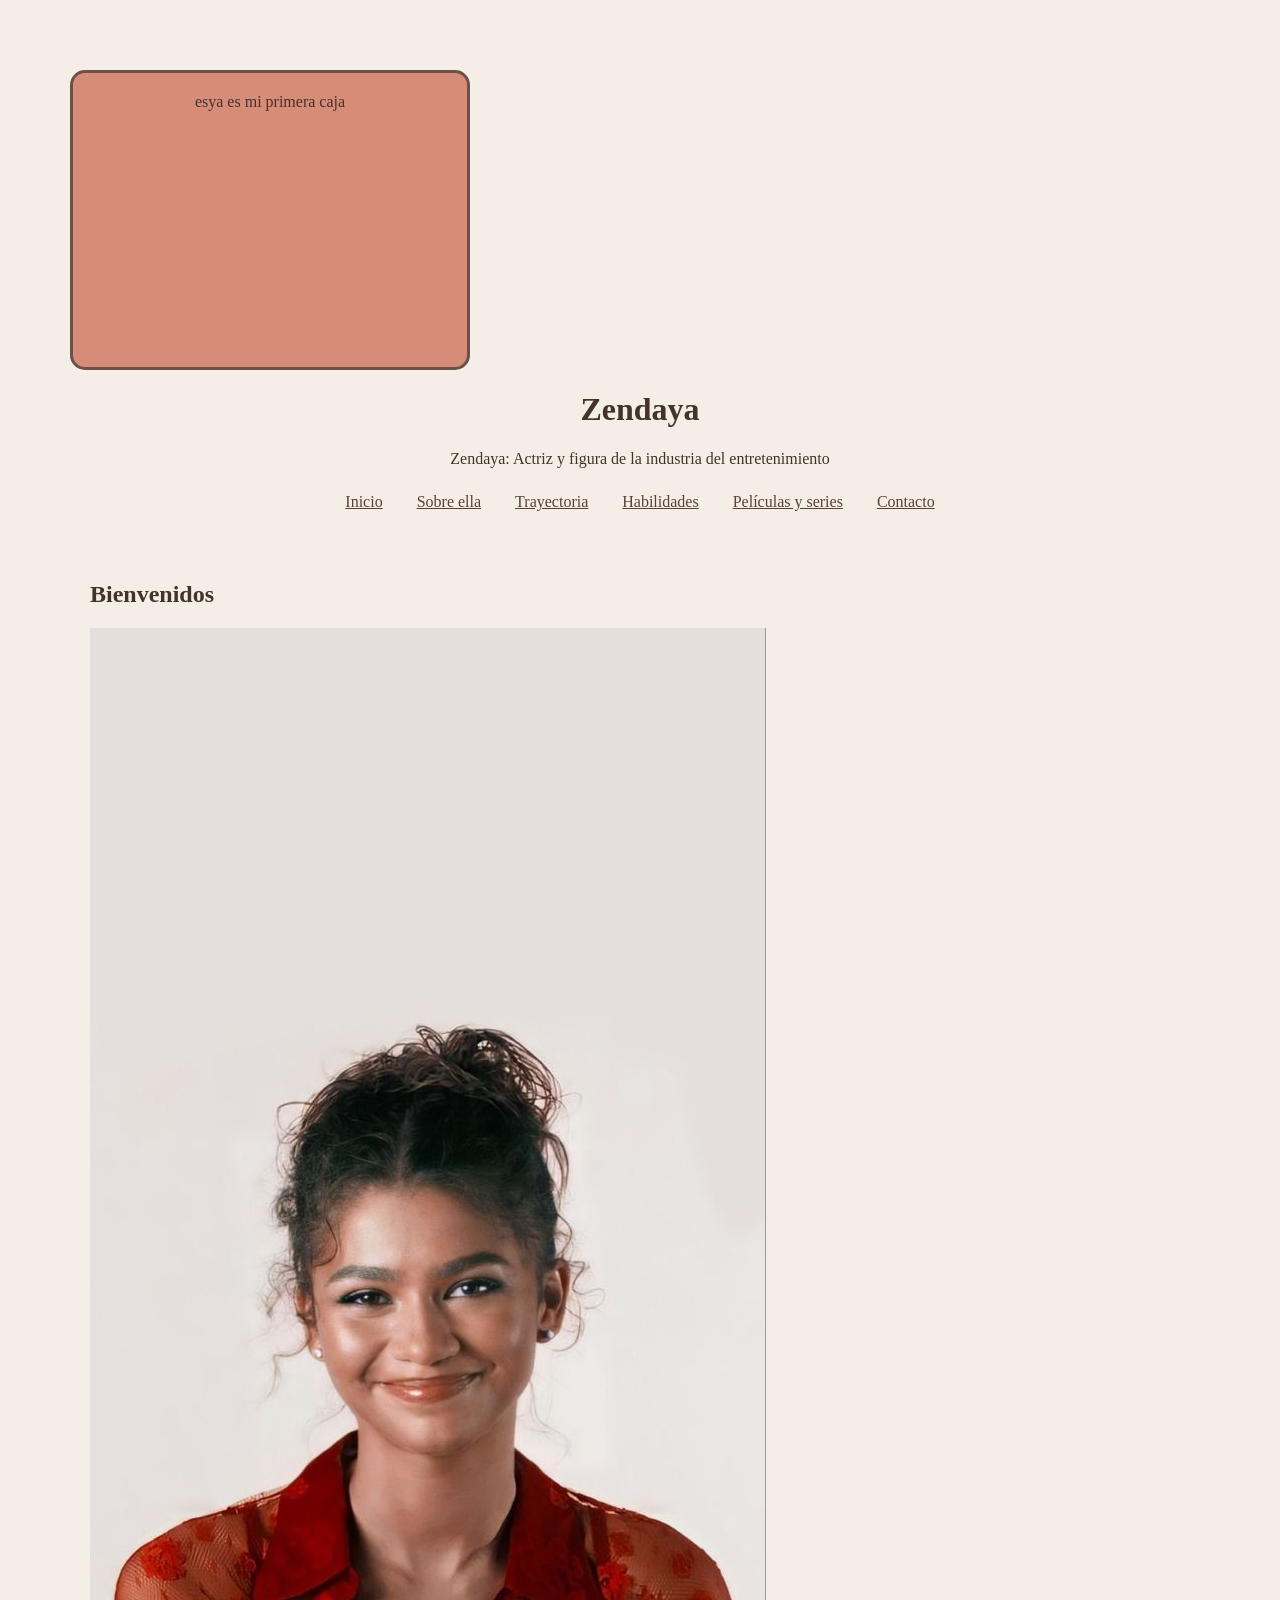
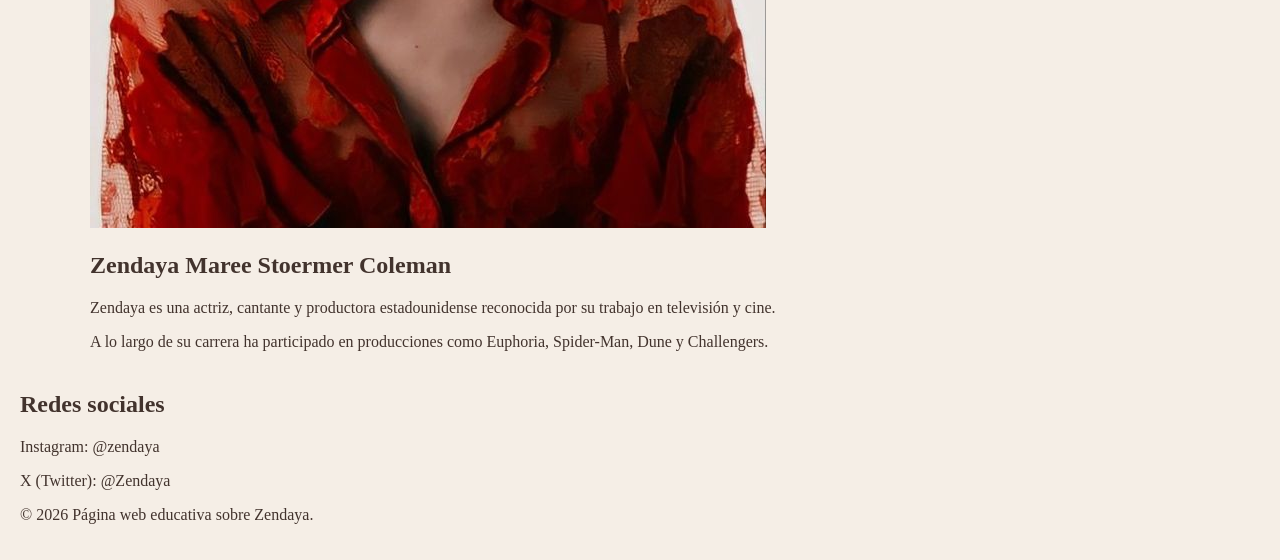
==== index.html @ 96b4d5d9 "coreciones" ====
<!DOCTYPE html>
<html lang="es">

<head>
    <meta charset="UTF-8">
    <meta name="viewport" content="width=device-width, initial-scale=1.0">

    <title>Zendaya</title>

    <link rel="stylesheet" href="style.css">
</head>

<body>

    <header>

        <div class="caja">
            esya es mi primera caja
        </div>

        <h1>Zendaya</h1>

        <p>Zendaya: Actriz y figura de la industria del entretenimiento</p>

        <nav>
            <ul>
                <li><a href="index.html">Inicio</a></li>
                <li><a href="sobre-zendaya.html">Sobre ella</a></li>
                <li><a href="trayectoria.html">Trayectoria</a></li>
                <li><a href="habilidades.html">Habilidades</a></li>
                <li><a href="portafolio.html">Películas y series</a></li>
                <li><a href="contacto.html">Contacto</a></li>
            </ul>
        </nav>

    </header>


    <main>

        <section>

            <h2>Bienvenidos</h2>

            <img src="img/zendaya.jpg" alt="Zendaya">

            <h2>Zendaya Maree Stoermer Coleman</h2>

            <p>
                Zendaya es una actriz, cantante y productora estadounidense
                reconocida por su trabajo en televisión y cine.
            </p>

            <p>
                A lo largo de su carrera ha participado en producciones como
                Euphoria, Spider-Man, Dune y Challengers.
            </p>

        </section>

    </main>

    <footer>
        <h2>Redes sociales</h2>

        <p>Instagram: @zendaya</p>
        <p>X (Twitter): @Zendaya</p>
        <p>© 2026 Página web educativa sobre Zendaya.</p>
        
    </footer>



</html>

    
    
</body>

</html>
---- style.css ----
* {
    box-sizing: border-box;
}


body {
 font-family: 'Playfair Display',serif;
 margin: 0;
 padding: 20px;
 background-color:  #f5eee6;
 color:  #42332d;
}



.caja{
    width: 400px;
    height: 300px;
    margin: 20px;
    padding: 20px;
    background-color: #d68c77;
    border: 3px solid #6b5149;
    border-radius: 15px;

}


/* ENCABEZADO */

header {
    background-color: #f5eee6;
    padding: 30px;
    text-align: center;

}

/* MENÚ */

nav {
    margin-top: 25px;

}

nav ul {
    list-style: none;
    padding: 0;
    margin: 0;


}

nav li {
    display: inline-block;

}

nav a {
    color: #5a4038;
    text-decoration: nane;
    padding: 10px 15px;

}

/* BIOGRAFIA*/

.biografia{
    background-color: #fffaf7;
    width: 90%;
    margin: 30px auto;
    padding: 30px;
    border: 2px solid #d8b8ae;
    border-radius: 15px;
    box-shadow: 0 4px 12px rgba(0, 0, 0, 0.09);;
}

/*FOTO PRINCIPAL*/
.foto-zendaya{
    width: 500px;
    border-radius: 15px;
    display: block;
    margin: 25px auto;
}

/* CONTENIDO */

main {
    width: 90%;
    max-width: 1100px;
    margin: 40px auto;


}

section {



}


/* IMÁGENES */

img {

}


/* FOOTER */

footer {

}
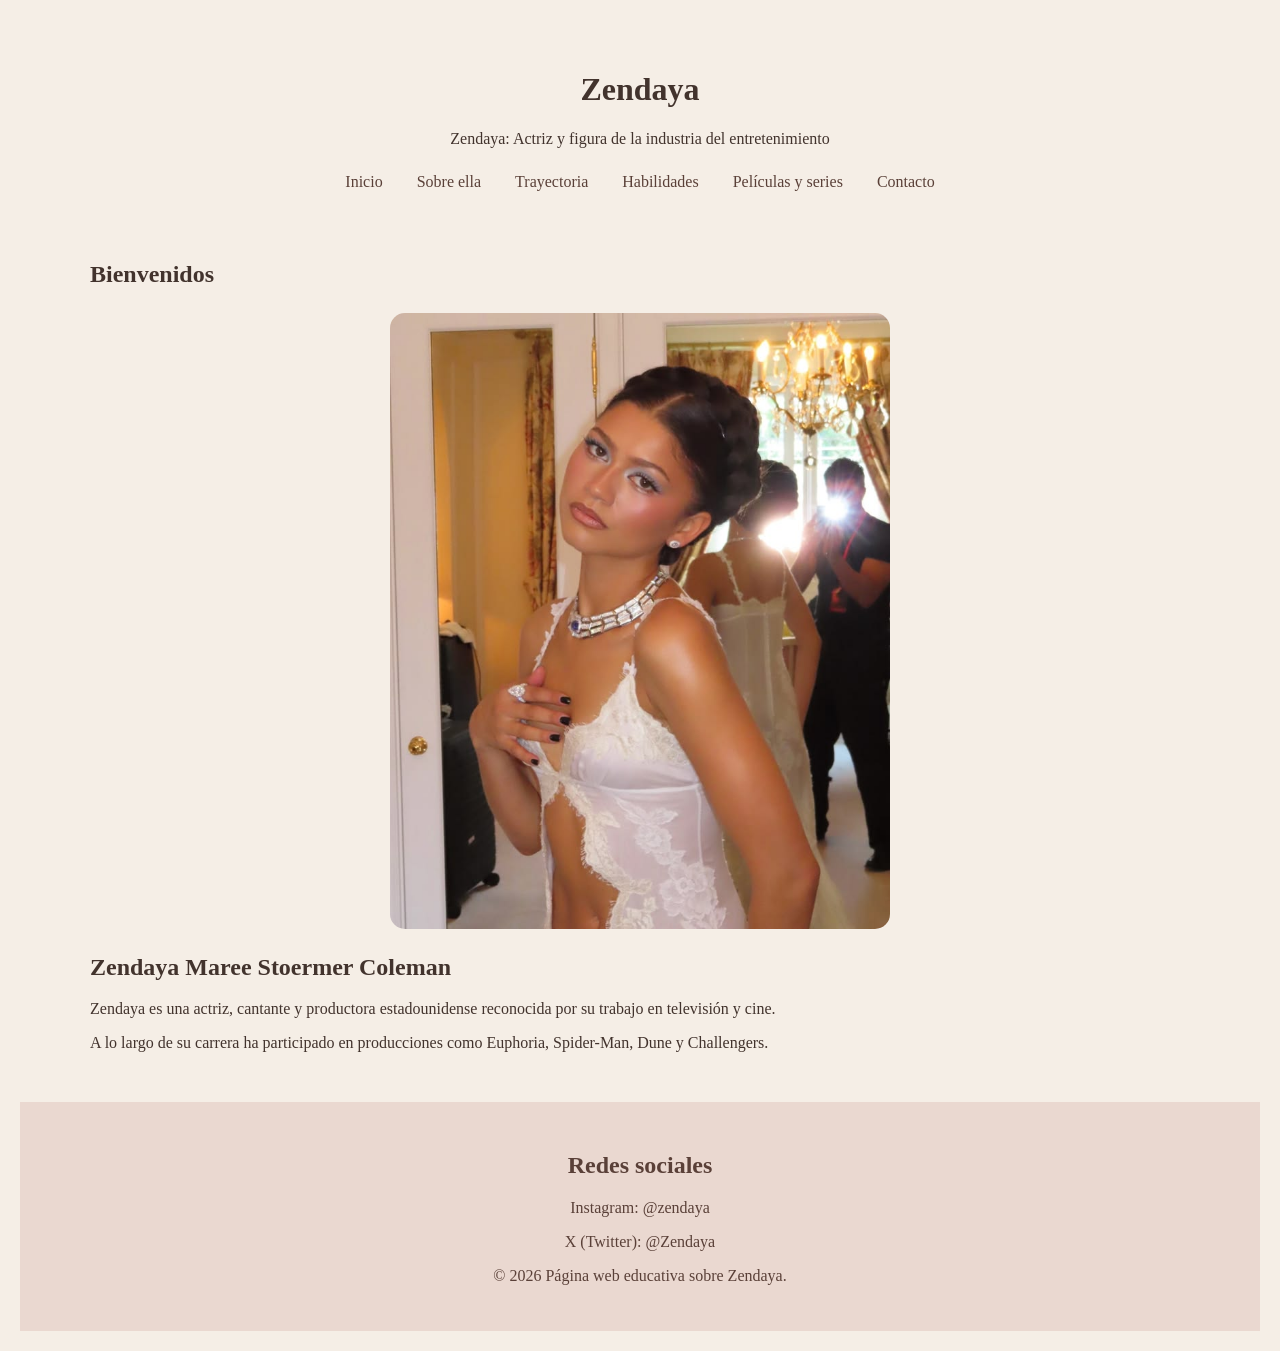
==== commit 3630b438: "modificaciones e implementaciones de nuevos recursos" ====
--- a/index.html
+++ b/index.html
@@ -13,10 +13,6 @@
 <body>
 
     <header>
-
-        <div class="caja">
-            esya es mi primera caja
-        </div>
 
         <h1>Zendaya</h1>
 
@@ -42,7 +38,7 @@
 
             <h2>Bienvenidos</h2>
 
-            <img src="img/zendaya.jpg" alt="Zendaya">
+            <img class="foto-zendaya" src="img/zendaya11.jpg" alt="Zendaya">
 
             <h2>Zendaya Maree Stoermer Coleman</h2>
 
--- a/style.css
+++ b/style.css
@@ -1,6 +1,6 @@
 
 * {
-    box-sizing: border-box;
+box-sizing: border-box;
 }
 
 
@@ -14,80 +14,75 @@
 
 
 
-.caja{
-    width: 400px;
-    height: 300px;
-    margin: 20px;
-    padding: 20px;
-    background-color: #d68c77;
-    border: 3px solid #6b5149;
-    border-radius: 15px;
-
-}
-
-
 /* ENCABEZADO */
 
 header {
-    background-color: #f5eee6;
-    padding: 30px;
-    text-align: center;
+background-color: #f5eee6;
+padding: 30px;
+text-align: center;
 
 }
 
 /* MENÚ */
 
 nav {
-    margin-top: 25px;
-
+margin-top: 25px;
 }
 
 nav ul {
-    list-style: none;
-    padding: 0;
-    margin: 0;
+list-style: none;
+padding: 0;
+margin: 0;
+}
 
 
-}
-
 nav li {
-    display: inline-block;
+display: inline-block;
 
 }
 
 nav a {
-    color: #5a4038;
-    text-decoration: nane;
-    padding: 10px 15px;
+color: #5a4038;
+text-decoration: none;
+padding: 10px 15px;
 
 }
 
 /* BIOGRAFIA*/
 
 .biografia{
-    background-color: #fffaf7;
-    width: 90%;
-    margin: 30px auto;
-    padding: 30px;
-    border: 2px solid #d8b8ae;
-    border-radius: 15px;
-    box-shadow: 0 4px 12px rgba(0, 0, 0, 0.09);;
+background-color: #fffaf7;
+width: 90%;
+margin: 30px auto;
+padding: 30px;
+border: 2px solid #d8b8ae;
+border-radius: 15px;
+box-shadow: 0 4px 12px rgba(0, 0, 0, 0.09);;
 }
 
-/*FOTO PRINCIPAL*/
-.foto-zendaya{
-    width: 500px;
+.pelicula {
+    width: 700px;
+    margin: 25px auto;
+    padding: 20px;
+    background-color: #d68c77;
+    border: 3px solid #6b5149;
     border-radius: 15px;
-    display: block;
-    margin: 25px auto;
 }
+
+.pelicula img {
+    width: 100%;
+    height: 300px;
+    object-fit: cover;
+}
+
+
 
 /* CONTENIDO */
 
 main {
-    width: 90%;
-    max-width: 1100px;
-    margin: 40px auto;
+width: 90%;
+max-width: 1100px;
+margin: 40px auto;
 
 
 }
@@ -102,12 +97,26 @@
 /* IMÁGENES */
 
 img {
+max-width: 100%;
 
+}
+
+/*FOTO PRINCIPAL*/
+.foto-zendaya{
+width: 500px;
+border-radius: 15px;
+display: block;
+margin: 25px auto;
 }
 
 
 /* FOOTER */
 
 footer {
+background-color: #ead8d0;
+color: #5a4038;
+text-align: center;
+padding: 30px;
+margin-top: 50px;
 
 }
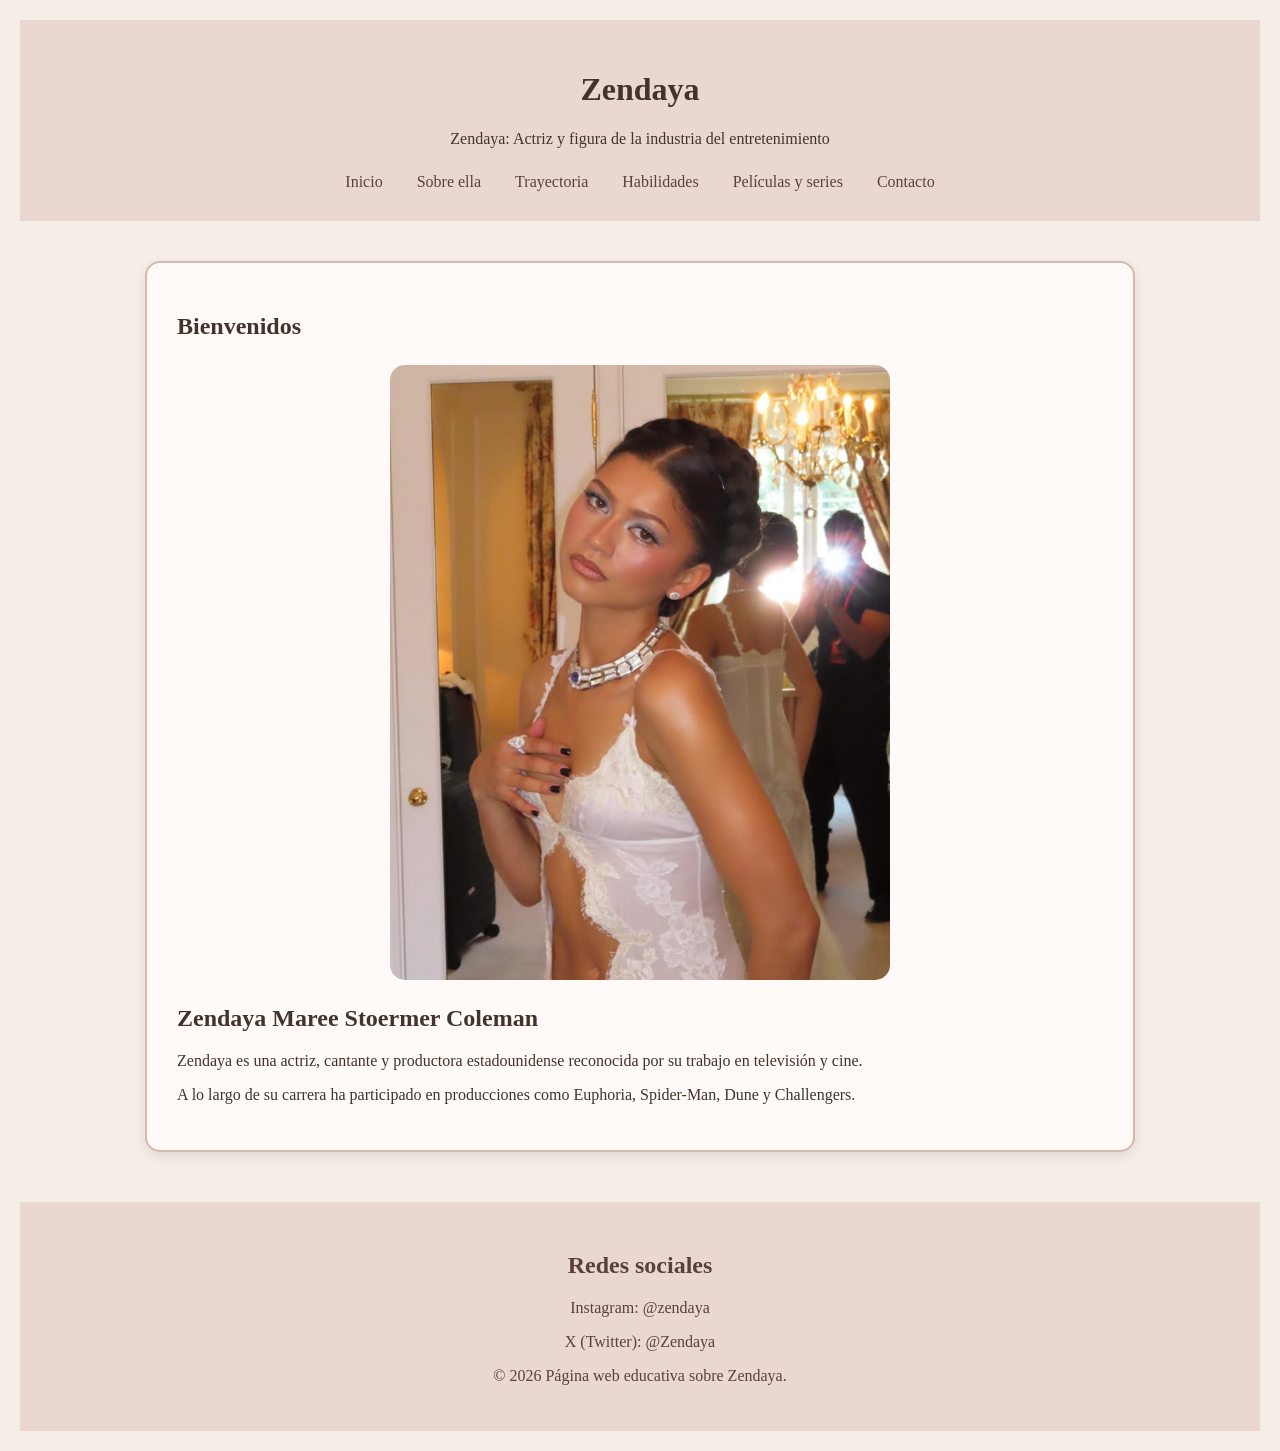
==== commit 61d1cb52: "modificaciones en contacto" ====
--- a/index.html
+++ b/index.html
@@ -34,7 +34,7 @@
 
     <main>
 
-        <section>
+        <section class="contenedor">
 
             <h2>Bienvenidos</h2>
 
--- a/style.css
+++ b/style.css
@@ -17,7 +17,7 @@
 /* ENCABEZADO */
 
 header {
-background-color: #f5eee6;
+background-color:  #ead8d0;
 padding: 30px;
 text-align: center;
 
@@ -50,21 +50,22 @@
 
 /* BIOGRAFIA*/
 
-.biografia{
+.contenedor{
 background-color: #fffaf7;
 width: 90%;
 margin: 30px auto;
 padding: 30px;
 border: 2px solid #d8b8ae;
 border-radius: 15px;
-box-shadow: 0 4px 12px rgba(0, 0, 0, 0.09);;
+box-shadow: 0 4px 12px rgba(0, 0, 0, 0.09);
 }
 
+/* PARA EL PORTAFOLIO */
 .pelicula {
     width: 700px;
     margin: 25px auto;
     padding: 20px;
-    background-color: #d68c77;
+    background-color: #d695a3;
     border: 3px solid #6b5149;
     border-radius: 15px;
 }
@@ -72,8 +73,45 @@
 .pelicula img {
     width: 100%;
     height: 300px;
+    border-radius: 12px;
     object-fit: cover;
 }
+
+
+/* PARA CONTACTO*/
+
+
+.contacto {
+    background-color: #fffaf7;
+    width: 90%;
+    max-width: 700px;
+    margin: 40px auto;
+    padding: 30px;
+    border: 2px solid #d8b8ae;
+    border-radius: 15px;
+}
+
+.contacto label {
+    display: block;
+    margin-top: 15px;
+}
+
+.contacto input[type="text"],
+.contacto input[type="email"],
+.contacto textarea {
+    width: 100%;
+    padding: 8px;
+    margin-bottom: 10px;
+}
+
+.contacto input[type="submit"] {
+    margin-top: 15px;
+    padding: 8px 25px;
+    background-color: #d695a3;
+    border: 2px solid #6b5149;
+    border-radius: 8px;
+}
+
 
 
 
@@ -87,13 +125,6 @@
 
 }
 
-section {
-
-
-
-}
-
-
 /* IMÁGENES */
 
 img {
@@ -101,7 +132,7 @@
 
 }
 
-/*FOTO PRINCIPAL*/
+/*FOTOS PRINCIPALES*/
 .foto-zendaya{
 width: 500px;
 border-radius: 15px;
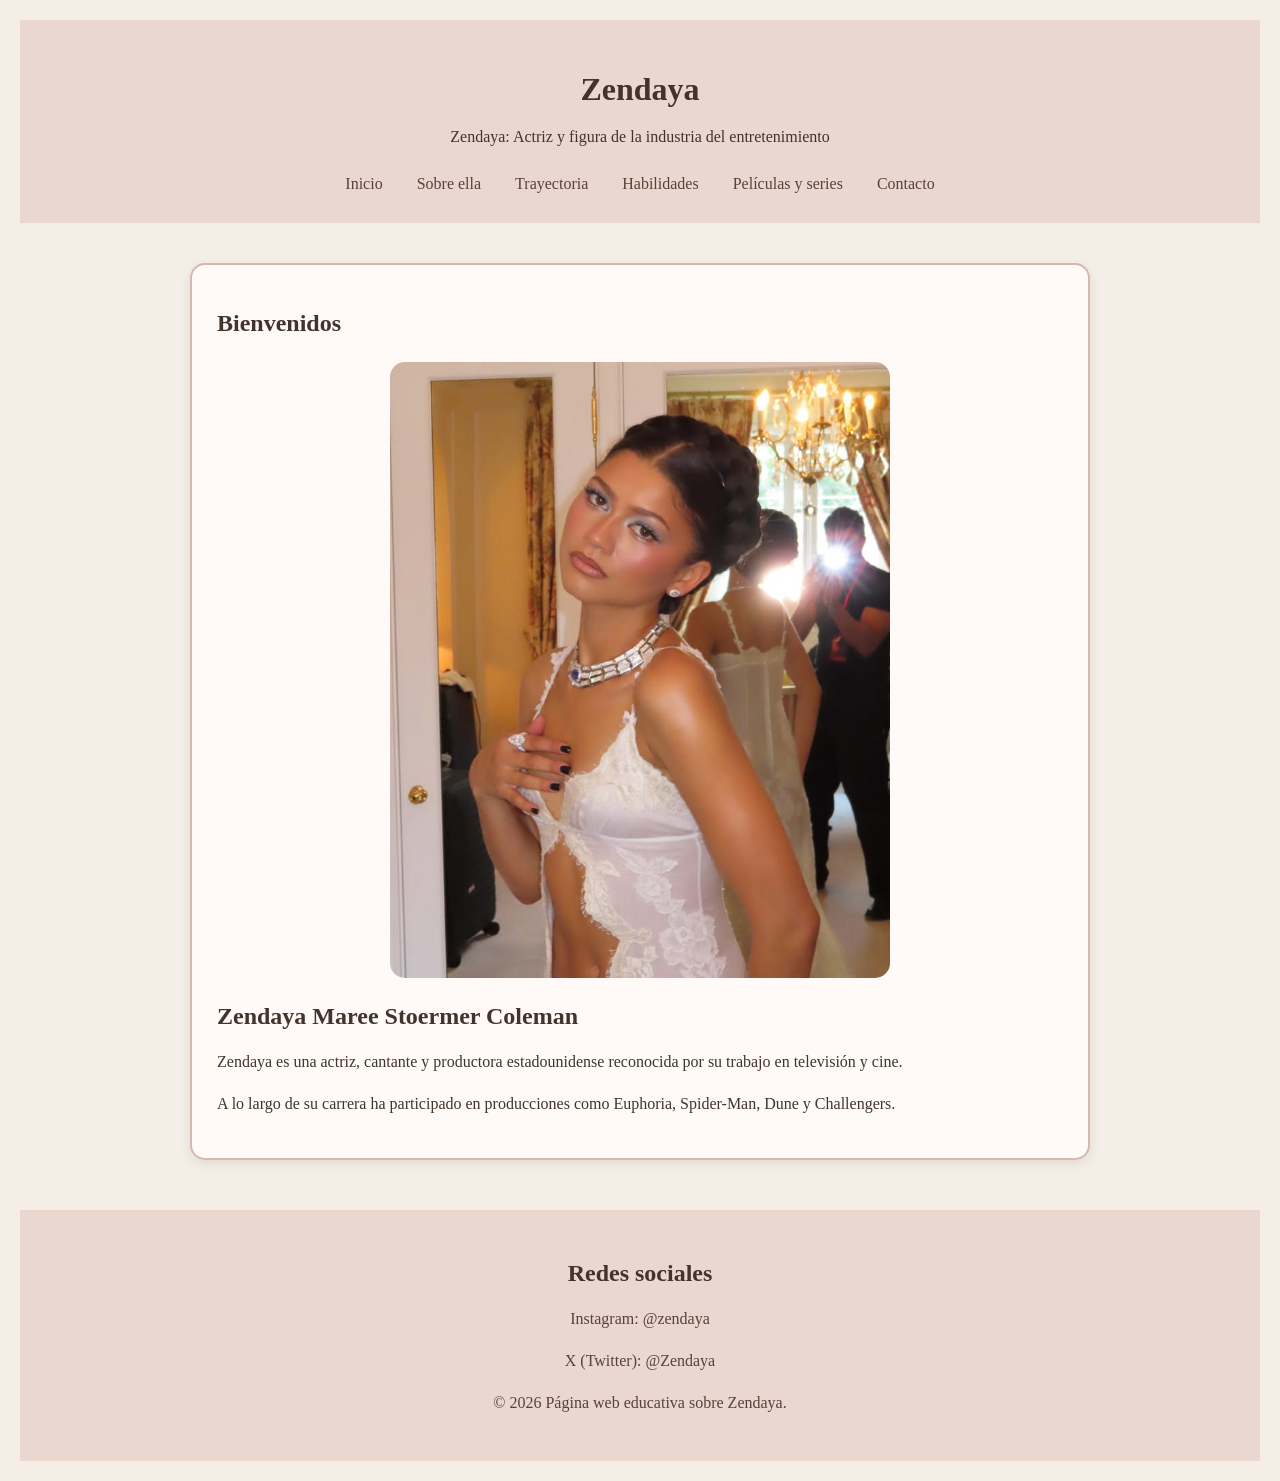
==== commit 5302089e: "cambios en el css y en el index" ====
--- a/index.html
+++ b/index.html
@@ -34,7 +34,7 @@
 
     <main>
 
-        <section class="contenedor">
+        <section class="caja">
 
             <h2>Bienvenidos</h2>
 
--- a/style.css
+++ b/style.css
@@ -1,73 +1,160 @@
+/* VARIABLES DE COLORES */
+
+:root {
+    --fondo: #f5eee6;
+    --rosa: #ead8d0;
+    --rosa-fuerte: #d695a3;
+    --texto: #42332d;
+    --texto-menu: #5a4038;
+    --blanco: #fffaf7;
+    --borde: #d8b8ae;
+}
+
+
+/* ESTILOS GENERALES */
 
 * {
-box-sizing: border-box;
-}
-
+    box-sizing: border-box;
+}
 
 body {
- font-family: 'Playfair Display',serif;
- margin: 0;
- padding: 20px;
- background-color:  #f5eee6;
- color:  #42332d;
-}
-
+    font-family: 'Playfair Display', serif;
+    margin: 0;
+    padding: 20px;
+    background-color: var(--fondo);
+    color: var(--texto);
+}
+
+main {
+    width: 90%;
+    max-width: 1100px;
+    margin: 40px auto;
+}
 
 
 /* ENCABEZADO */
 
 header {
-background-color:  #ead8d0;
-padding: 30px;
-text-align: center;
-
-}
-
-/* MENÚ */
+    background-color: var(--rosa);
+    padding: 30px;
+    text-align: center;
+}
+
+header h1 {
+    margin-bottom: 10px;
+}
+
+
+/* MENÚ DE NAVEGACIÓN*/
 
 nav {
-margin-top: 25px;
+    margin-top: 25px;
 }
 
 nav ul {
-list-style: none;
-padding: 0;
-margin: 0;
-}
-
+    list-style: none;
+    padding: 0;
+    margin: 0;
+}
 
 nav li {
-display: inline-block;
-
+    display: inline-block;
 }
 
 nav a {
-color: #5a4038;
-text-decoration: none;
-padding: 10px 15px;
-
-}
-
-/* BIOGRAFIA*/
-
-.contenedor{
-background-color: #fffaf7;
-width: 90%;
-margin: 30px auto;
-padding: 30px;
-border: 2px solid #d8b8ae;
-border-radius: 15px;
-box-shadow: 0 4px 12px rgba(0, 0, 0, 0.09);
-}
-
-/* PARA EL PORTAFOLIO */
+    color: var(--texto-menu);
+    text-decoration: none;
+    padding: 10px 15px;
+    border-radius: 8px;
+    transition: 0.3s;
+}
+
+nav a:hover {
+    background-color: var(--rosa-fuerte);
+    color: white;
+}
+
+
+/* TÍTULOS */
+
+h1 {
+    color: var(--texto);
+}
+
+h2,
+h3 {
+    color: var(--texto);
+}
+
+
+/* SECCIONES GENERALES */
+
+section {
+    background-color: var(--blanco);
+    padding: 30px;
+    margin: 30px auto;
+    border: 2px solid var(--borde);
+    border-radius: 15px;
+    box-shadow: 0 4px 12px rgba(0, 0, 0, 0.09);
+}
+
+
+/* CAJA GENERAL*/
+
+.caja {
+    background-color: var(--blanco);
+    border: 2px solid var(--borde);
+    border-radius: 15px;
+    padding: 25px;
+    margin: 30px auto;
+    max-width: 900px;
+    box-shadow: 0 4px 12px rgba(0, 0, 0, 0.08);
+}
+
+
+/* BIOGRAFÍA */
+
+.biografia {
+    background-color: var(--blanco);
+    width: 90%;
+    margin: 30px auto;
+    padding: 30px;
+    border: 2px solid var(--borde);
+    border-radius: 15px;
+    box-shadow: 0 4px 12px rgba(0, 0, 0, 0.09);
+}
+
+
+/* IMÁGENES */
+
+img {
+    max-width: 100%;
+    height: auto;
+}
+
+.foto-zendaya {
+    width: 500px;
+    border-radius: 15px;
+    display: block;
+    margin: 25px auto;
+    transition: 0.3s;
+}
+
+.foto-zendaya:hover {
+    transform: scale(1.03);
+}
+
+/* PELÍCULAS Y SERIES */
+
 .pelicula {
-    width: 700px;
+    width: 90%;
+    max-width: 700px;
     margin: 25px auto;
     padding: 20px;
-    background-color: #d695a3;
+    background-color: var(--rosa-fuerte);
     border: 3px solid #6b5149;
     border-radius: 15px;
+    box-shadow: 0 4px 12px rgba(0, 0, 0, 0.09);
 }
 
 .pelicula img {
@@ -77,18 +164,47 @@
     object-fit: cover;
 }
 
-
-/* PARA CONTACTO*/
-
+/* TABLAS */
+
+table {
+    width: 100%;
+    max-width: 900px;
+    margin: 30px auto;
+    border-collapse: collapse;
+    background-color: var(--blanco);
+    border-radius: 12px;
+    overflow: hidden;
+    box-shadow: 0 4px 12px rgba(0, 0, 0, 0.08);
+}
+
+th {
+    background-color: var(--rosa);
+    color: var(--texto);
+    font-weight: bold;
+    padding: 14px;
+}
+
+td {
+    padding: 12px 15px;
+    text-align: center;
+    border-bottom: 1px solid var(--borde);
+}
+
+tbody tr:hover {
+    background-color: var(--rosa);
+}
+
+
+/* FORMULARIO DE CONTACTO */
 
 .contacto {
-    background-color: #fffaf7;
-    width: 90%;
     max-width: 700px;
     margin: 40px auto;
     padding: 30px;
-    border: 2px solid #d8b8ae;
-    border-radius: 15px;
+    background-color: var(--blanco);
+    border: 2px solid var(--borde);
+    border-radius: 15px;
+    box-shadow: 0 4px 12px rgba(0, 0, 0, 0.09);
 }
 
 .contacto label {
@@ -100,54 +216,81 @@
 .contacto input[type="email"],
 .contacto textarea {
     width: 100%;
-    padding: 8px;
-    margin-bottom: 10px;
-}
+    padding: 10px;
+    margin-top: 5px;
+    border: 1px solid var(--borde);
+    border-radius: 8px;
+    font-family: inherit;
+}
+
+.contacto textarea {
+    resize: vertical;
+}
+
+
+/* BOTÓN DEL FORMULARIO */
 
 .contacto input[type="submit"] {
-    margin-top: 15px;
-    padding: 8px 25px;
-    background-color: #d695a3;
-    border: 2px solid #6b5149;
+    width: auto;
+    background-color: var(--rosa-fuerte);
+    color: var(--texto);
+    border: 1px solid #6b5149;
     border-radius: 8px;
-}
-
-
-
-
-/* CONTENIDO */
-
-main {
-width: 90%;
-max-width: 1100px;
-margin: 40px auto;
-
-
-}
-
-/* IMÁGENES */
-
-img {
-max-width: 100%;
-
-}
-
-/*FOTOS PRINCIPALES*/
-.foto-zendaya{
-width: 500px;
-border-radius: 15px;
-display: block;
-margin: 25px auto;
-}
-
-
-/* FOOTER */
+    padding: 10px 20px;
+    cursor: pointer;
+    transition: 0.3s;
+}
+
+.contacto input[type="submit"]:hover {
+    background-color: var(--rosa);
+    transform: translateY(-2px);
+}
+
+
+/* VIDEOS */
+
+video {
+    display: block;
+    max-width: 100%;
+    height: auto;
+    margin: 20px auto;
+    border-radius: 10px;
+    box-shadow: 0 4px 12px rgba(0, 0, 0, 0.15);
+}
+
+
+/* PIE DE PÁGINA */
 
 footer {
-background-color: #ead8d0;
-color: #5a4038;
-text-align: center;
-padding: 30px;
-margin-top: 50px;
-
-}
+    background-color: var(--rosa);
+    color: var(--texto-menu);
+    text-align: center;
+    padding: 30px;
+    margin-top: 50px;
+}
+
+footer a {
+    color: var(--texto-menu);
+}
+
+footer a:hover {
+    color: var(--rosa-fuerte);
+}
+
+/* TEXTO */
+
+p {
+    line-height: 1.6;
+}
+
+
+/* EFECTO PARA ARTÍCULOS */
+
+article {
+    background-color: var(--blanco);
+    padding: 20px;
+    margin: 20px auto;
+    border-radius: 12px;
+    border: 1px solid var(--borde);
+    box-shadow: 0 4px 10px rgba(0, 0, 0, 0.06);
+}
